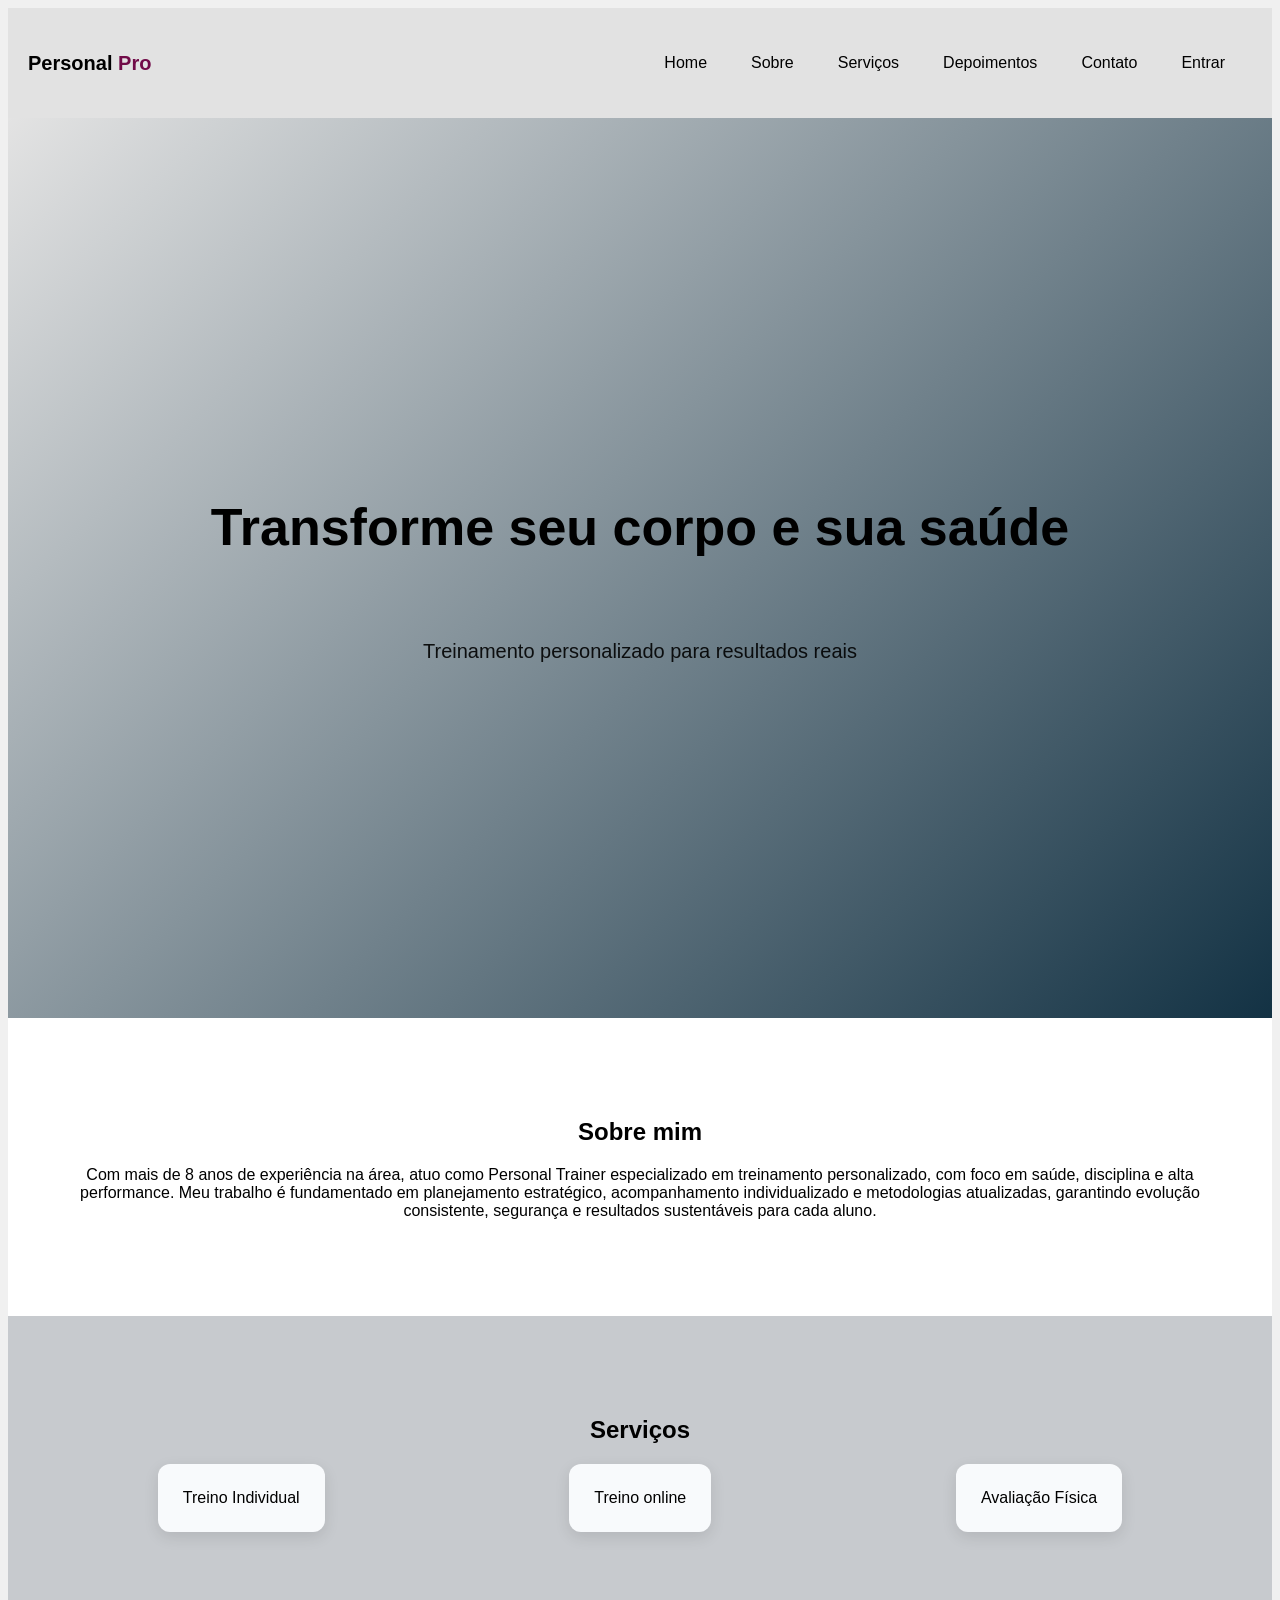
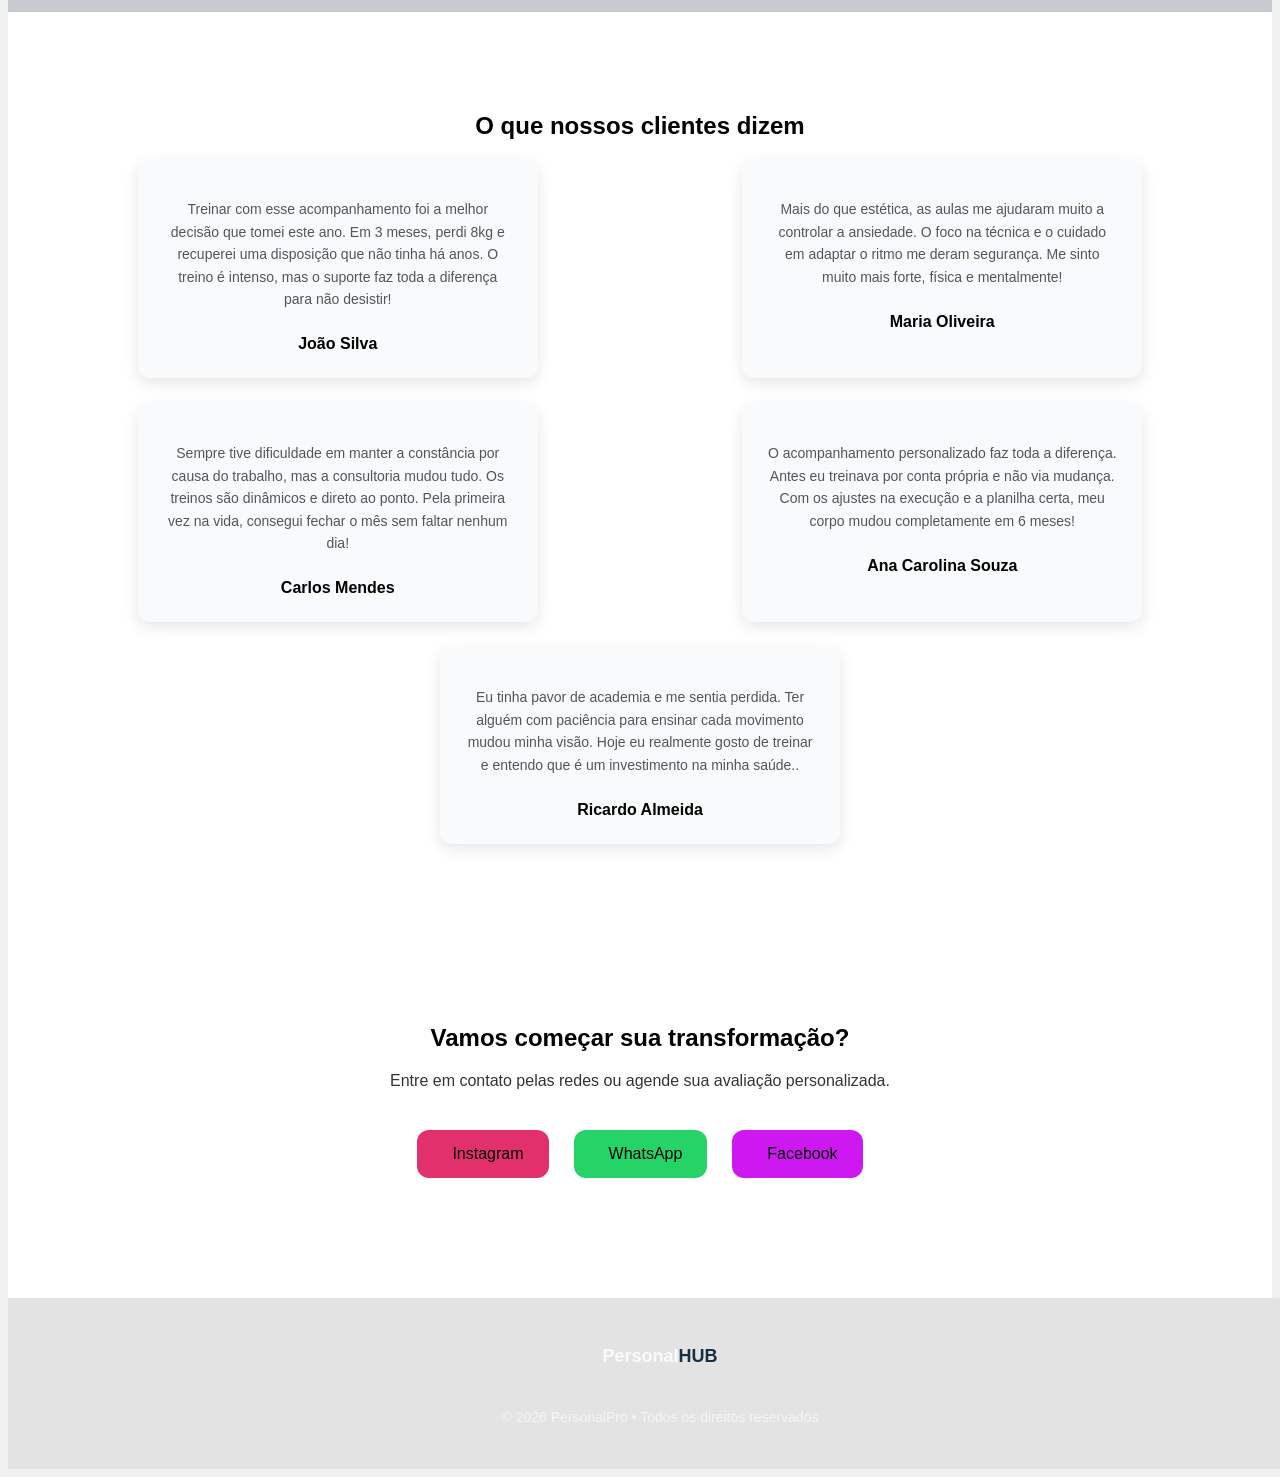
==== personal/index.html @ 440bc4f6 "criação do Arquivo index.html" ====
<!DOCTYPE html>
<html lang="pt-br">

<!-- não aparece na página, somente para título e conectar arquivos -->

<head>
    <meta charset="UTF-8">
    <meta name="viewport" content="width=device-width, initial-scale=1.0">
    <title>PersonalPro | Inicio</title>
    <!-- ligação com o arquivo css -->
    <link rel="stylesheet" href="css/style.css">
    <style>
        nav p {
            font-size: 20px;    
            color: #000000;
        }

        p span {
            color: #ffae00;
            font-weight: 900;
        }
    </style>
</head>
<!-- Parte que vai aparecer na página -->

<body style="background-color: #f0f0f0;">
    <main class="pg-container">
        <nav class="menu" id="menu">
            <!-- Divisão -->
            <div class="logo">
                <p>Personal <span>Pro</span></p>
            </div>
            <ul>
                <li><a href="#">Home</a></li>
                <li><a href="#sobre">Sobre</a></li>
                <li><a href="#servico">Serviços</a></li>
                <li><a href="#depoimento">Depoimentos</a></li>
                <li><a href="#contato">Contato</a></li>
                <li><a href="#">Entrar</a></li>
            </ul>
        </nav>
        <div class="conteudo">
            <section class="page-title page-title-full">
                <h1>Transforme seu corpo e sua saúde</h1>
                <p>Treinamento personalizado para resultados reais</p>
            </section>
            <section id="sobre" class="sessao">
                <h2>Sobre mim</h2>
                <p>Com mais de 8 anos de experiência na área, atuo como Personal Trainer especializado em treinamento
                    personalizado, com foco em saúde, disciplina e alta performance. Meu trabalho é fundamentado em
                    planejamento estratégico, acompanhamento individualizado e metodologias atualizadas, garantindo
                    evolução consistente, segurança e resultados sustentáveis para cada aluno.</p>
            </section>
            <section id="servico" class="sessao destaque">
                <h2>Serviços</h2>
                <div class="cartoes">
                    <div class="cartao">Treino Individual</div>
                    <div class="cartao">Treino online</div>
                    <div class="cartao">Avaliação Física</div>
                </div>
            </section>
            <section id="depoimento" class="sessao">
                <h2>O que nossos clientes dizem</h2>
                <div class="cartoes">
                    <div class="cartao cartao-dep">
                        <p>
                            Treinar com esse acompanhamento foi a melhor decisão que tomei este ano. Em 3 meses, perdi
                            8kg e recuperei uma disposição que não tinha há anos. O treino é intenso, mas o suporte faz
                            toda a diferença para não desistir!
                        </p>
                        <div>
                            <strong>João Silva</strong>
                        </div>
                    </div>

                    <div class="cartao cartao-dep">
                        <p>
                            Mais do que estética, as aulas me ajudaram muito a controlar a ansiedade. O foco na técnica
                            e o cuidado em adaptar o ritmo me deram segurança. Me sinto muito mais forte, física e
                            mentalmente!
                        </p>
                        <div>
                            <strong>Maria Oliveira</strong>
                        </div>
                    </div>

                    <div class="cartao cartao-dep">
                        <p>
                            Sempre tive dificuldade em manter a constância por causa do trabalho, mas a consultoria
                            mudou tudo. Os treinos são dinâmicos e direto ao ponto. Pela primeira vez na vida, consegui
                            fechar o mês sem faltar nenhum dia!
                        </p>
                        <div>
                            <strong>Carlos Mendes</strong>
                        </div>
                    </div>
                    <div class="cartao cartao-dep">
                        <p>
                            O acompanhamento personalizado faz toda a diferença. Antes eu treinava por conta própria e
                            não via mudança. Com os ajustes na execução e a planilha certa, meu corpo mudou
                            completamente em 6 meses!
                        </p>
                        <div>
                            <strong>Ana Carolina Souza</strong>
                        </div>
                    </div>

                    <div class="cartao cartao-dep">
                        <p>
                            Eu tinha pavor de academia e me sentia perdida. Ter alguém com paciência para ensinar cada
                            movimento mudou minha visão. Hoje eu realmente gosto de treinar e entendo que é um
                            investimento na minha saúde..
                        </p>
                        <div>
                            <strong>Ricardo Almeida</strong>
                        </div>
                    </div>

            </section>
            <section id="contato" class="sessao">
                <h2>Vamos começar sua transformação?</h2>

                <p class="subtitulo">
                    Entre em contato pelas redes ou agende sua avaliação personalizada.
                </p>

                <div class="redes">
                    <a href="#" class="rede instagram">
                        <i class="bi bi-instagram"></i>
                        Instagram
                    </a>

                    <a href="#" class="rede whatsapp">
                        <i class="bi bi-whatsapp"></i>
                        WhatsApp
                    </a>

                    <a href="#" class="rede facebook">
                        <i class="bi bi-facebook"></i>
                        Facebook
                    </a>
                </div>
            </section>
        </div> 
    </main>
    <footer class="footer">
        <p class="footer-logo">Personal<span>HUB</span></p>

        <p class="footer-texto">
            &copy 2026 PersonalPro • Todos os direitos reservados
        </p>
    </footer>

</body>

</html>
---- personal/css/style.css ----
:root {
    /* cores de fundos */
    --bg-cor-escura: #0000000e;
    --bg-cor-clara: #f0f0f0;

    /* detalhes */
    --cor-destaque: #133244;
    --cor-destaque-2: #b846ba;

    /* cor do texto */
    --texto-cor-escura: #000000;
    --texto-cor-clara: #ffffff;
    --cor--clara: #f8fafc;
    --cor--cinza--claro: #c7cace;

    /* tipografia */
    --fonte--padrao: Arial, Helvetica, sans-serif;
    --fonte--menu-size: 16px;

    /* espaçamentos */
    --padding-padrao: 40px;
    --padding--sessao: 80px;
    --gap-padrao: 25px;
    --padding-cartao: 25px;

    /* bordas */
    --borda-arredondada: 12px;
}

.menu {
    position: sticky;
    top: 0;
    background-color: var(--bg-cor-escura);
    color: rgb(163, 164, 165);
    display: flex;
    justify-content: space-between;
    padding: 10px 20px;
    align-items: center;
}

html {
    scroll-behavior: smooth;
}

body {
    font-family: 'Segoe UI', Tahoma, Geneva, Verdana, sans-serif;
}

.logo {
    font-size: 22px;
    font-weight: bold;
}

.logo span {
    color: #710b48;
}

.menu ul {
    display: flex;
    list-style: none;
    padding: 10px 15px;
    gap: 20px;
}

.conteudo {
    align-items: center;
    text-align: center;
}

.menu li a {
    text-decoration: none;
    color: var(--texto-cor-escura);
    display: block;
    padding: 10px 12px;
    z-index: 1000;

}

.menu li a:hover {
    color: var(--cor-destaque);
    font-weight: bold;
    border-bottom: 1px solid var(--cor-destaque);
}

/* sections */
.page-title {
    background: linear-gradient(135deg, var(--bg-cor-escura), var(--cor-destaque));
    display: flex;
    flex-direction: column;
    justify-content: center;
    align-items: center;
    gap: 20px;
    color: var(--texto-cor-escura);
}

.page-title-full {
    height: 100vh;
}

.page-title h1 {
    font-size: 52px;

}

.page-title p {
    font-size: 20px;
    opacity: 0.9;
}

.sessao {
    padding: var(--padding--sessao) var(--padding-padrao);
    text-align: center;
    background-color: var(--texto-cor-clara);
}

.destaque {
    background-color: var(--cor--cinza--claro);
}

/* botoes */

/* cartoes */
.cartoes {
    display: flex;
    flex-wrap: wrap;
    justify-content: space-around;
    gap: var(--gap-padrao);
}

.cartao {
    background-color: var(--cor--clara);
    padding: var(--padding-cartao);
    box-shadow: 0 5px 15px rgba(0, 0, 0, 0.1);
    border-radius: var(--borda-arredondada);
    transition: transform 0.3s ease, box-shadow 0.3s ease;
}

.cartao:hover {
    transform: translateY(-5px);
    box-shadow: 0 10px 20px rgba(0, 0, 0, 0.12);
}

/* cartao serviço */
.cartao-serv {
    width: 300px;
}

/* cartao depoimento */
.cartao-dep {
    width: 350px;
}

.cartao-dep p {
    font-size: 14px;
    color: #555;
    margin-bottom: 25px;
    line-height: 1.6;
}

.cartao-dep strong {
    font-size: 16px;
    display: block;
    color: var(--texto-cor-escura);
}

/* redes sociais */

.sessao .subtitulo {
    margin-top: 10px;
    margin-bottom: 40px;
    color: var(--texto-cor-escura);
    opacity: 0.8;
}

.redes {
    display: flex;
    justify-content: center;
    gap: var(--gap-padrao);
    flex-wrap: wrap;
    margin-bottom: 40px;
}

.rede {
    display: inline-flex;
    align-items: center;
    gap: 10px;
    padding: 15px 25px;
    border-radius: var(--borda-arredondada);
    background-color: var(--bg-cor-escura);
    color: var(--texto-cor-escura);
    text-decoration: none;
    transition: all 0.3s ease;
}

.rede i {
    font-size: 18px;
}

.rede:hover {
    transform: translateY(-3px);
}

.rede.instagram {
    background-color: #e1306c;
}

.rede.instagram:hover {
    background-color: #c72c60;
}

.rede.whatsapp {
    background-color: #25d366;
}

.rede.whatsapp:hover {
    background-color: #1ebe5d;
}

.rede.facebook {
    background-color: #ce18f2;
}

.rede.facebook:hover {
    background-color: #d116b8;
}

/* rodape */
.footer {
    width: 100%;
    background-color: var(--bg-cor-escura);
    color: var(--cor--clara);
    text-align: center;
    margin: 0;
    padding: 30px 20px;
    display: flex;
    flex-direction: column;
    gap: 10px;

}

.footer-logo {
    font-size: 18px;
    font-weight: bold;

}

.footer-logo span {
    color: var(--cor-destaque);
}

.footer-texto {
    font-size: 14px;
    opacity: 0.8;
}
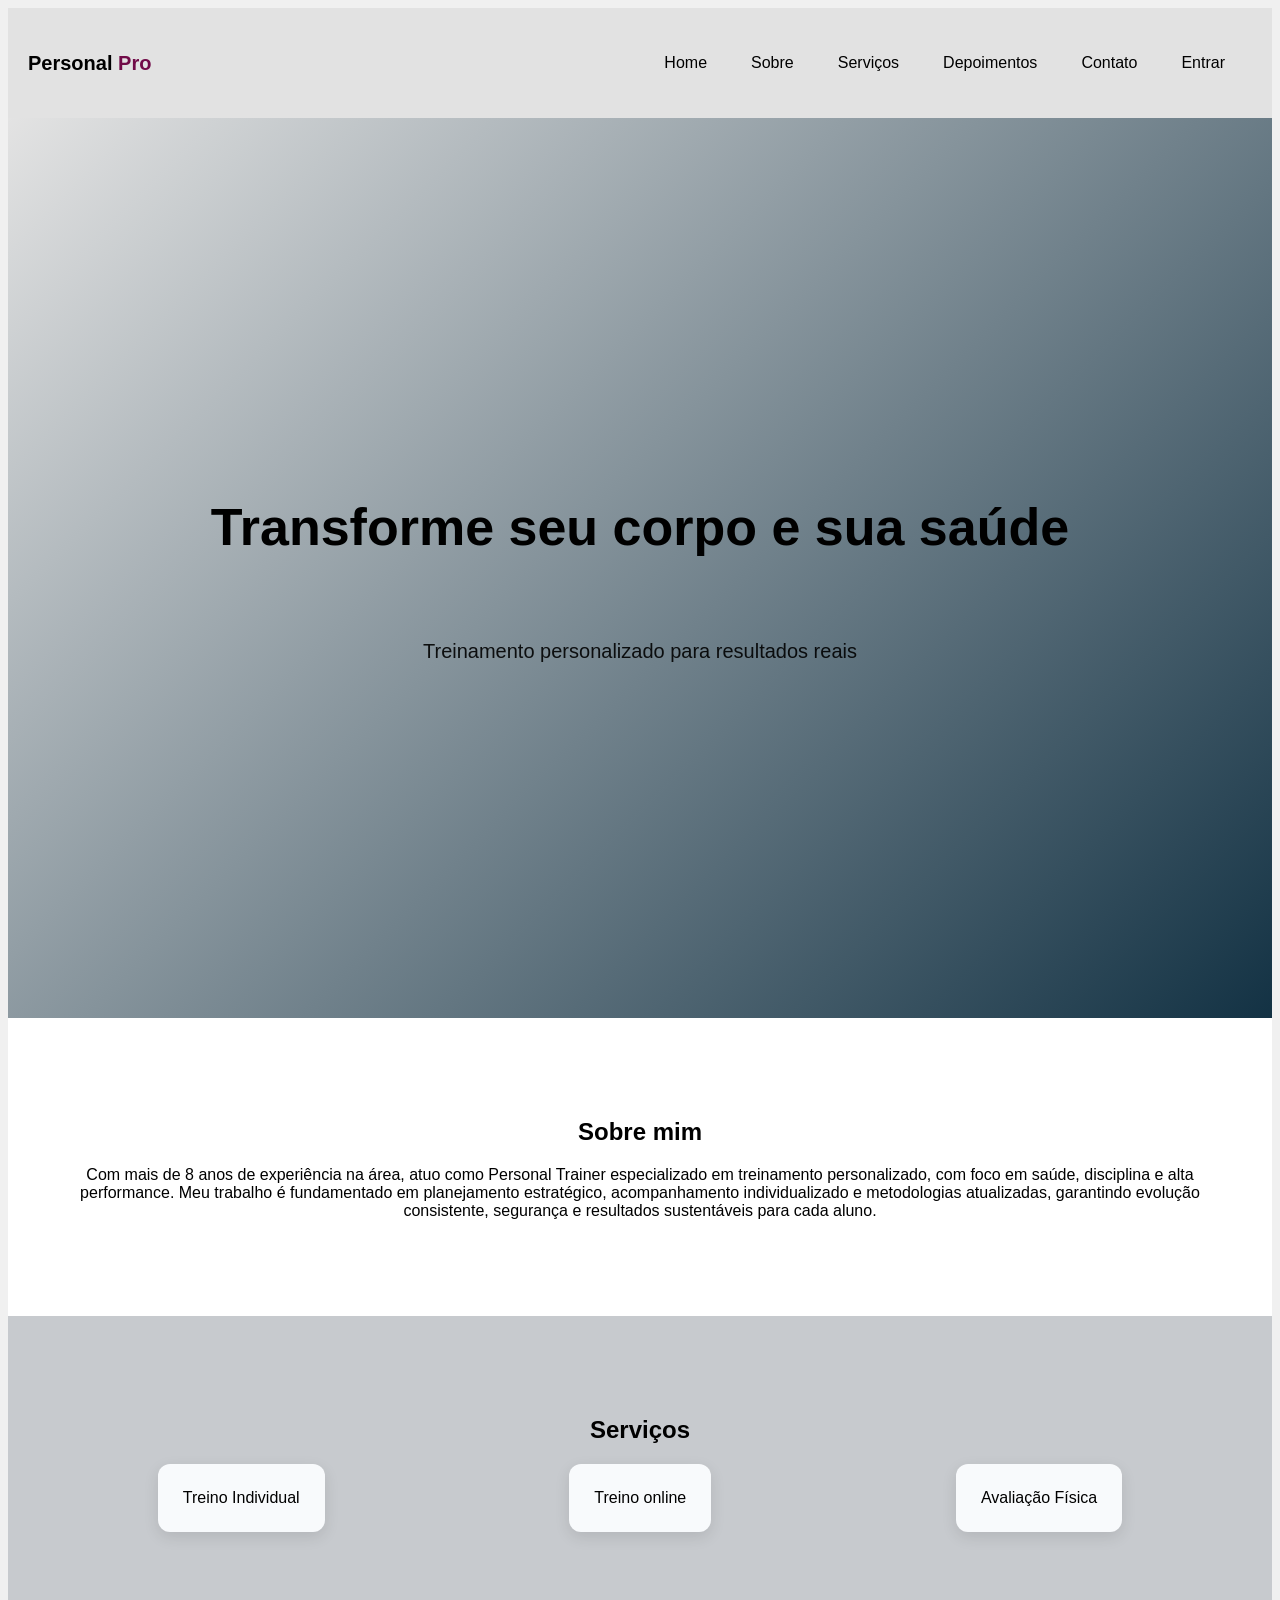
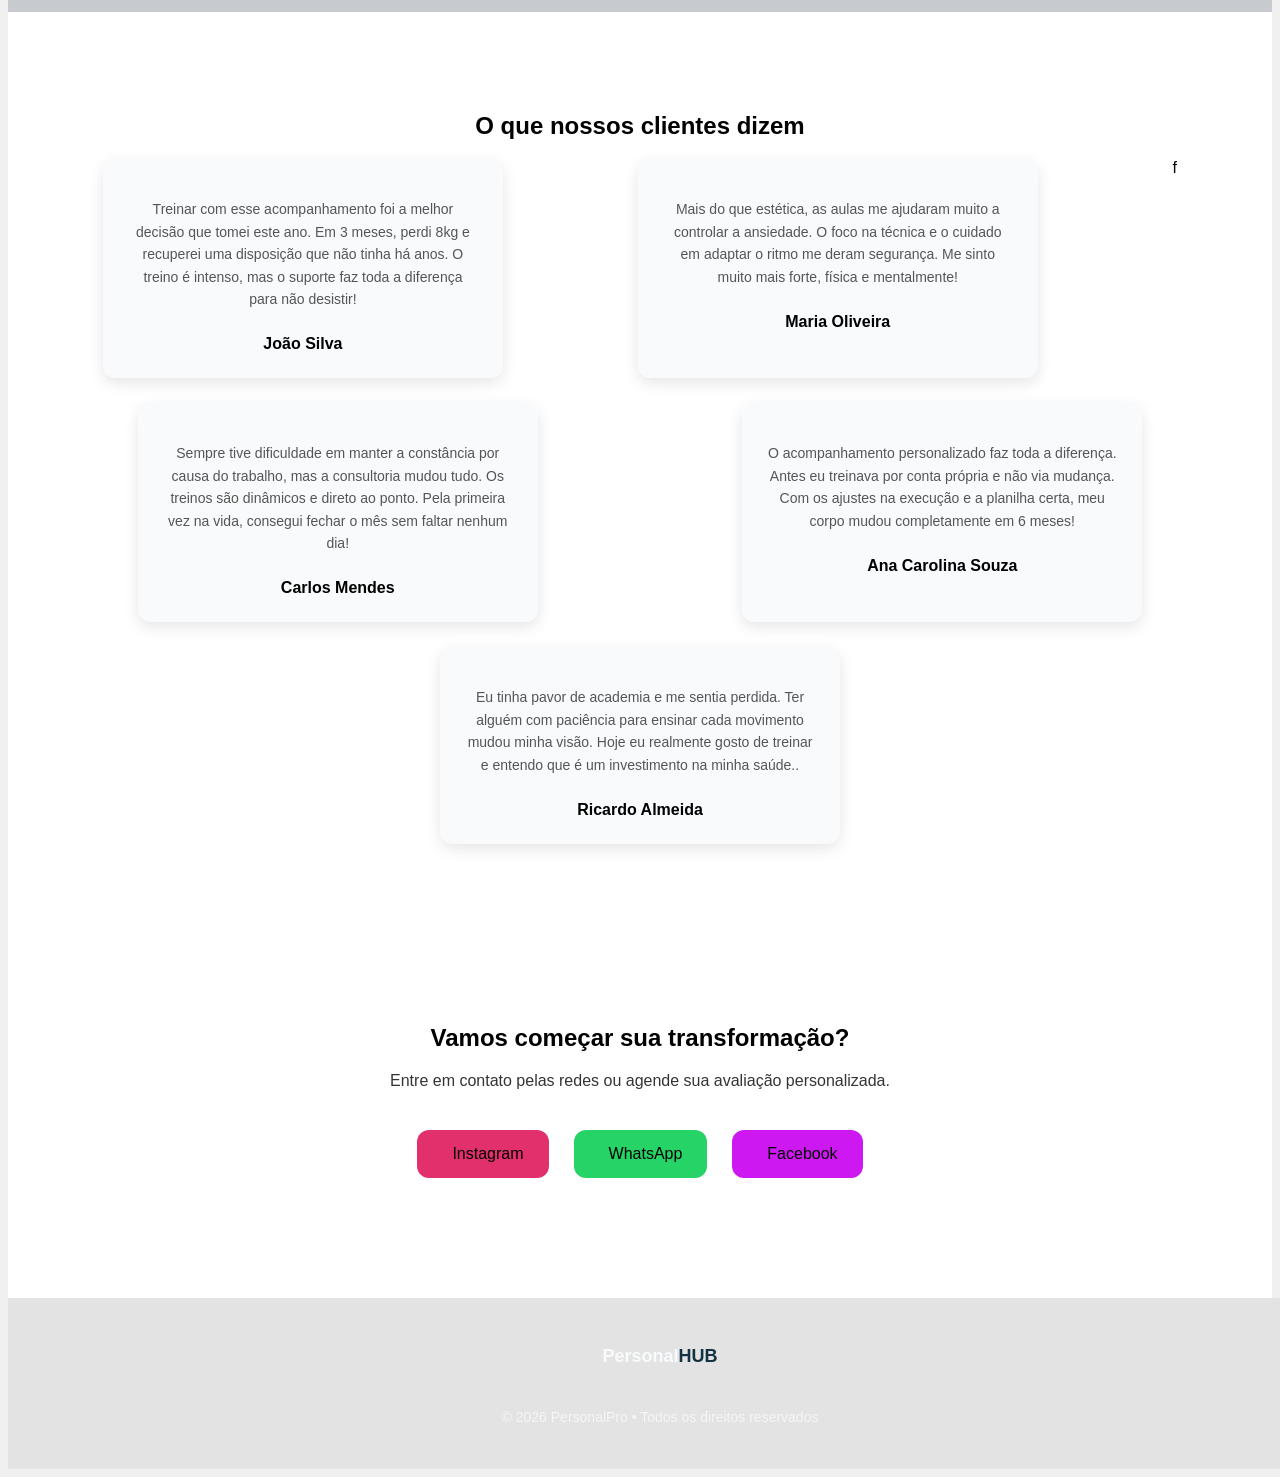
==== commit b66929b7: "criação de  arquivo e sabado letivo" ====
--- a/personal/index.html
+++ b/personal/index.html
@@ -11,7 +11,7 @@
     <link rel="stylesheet" href="css/style.css">
     <style>
         nav p {
-            font-size: 20px;    
+            font-size: 20px;
             color: #000000;
         }
 
@@ -82,8 +82,7 @@
                         <div>
                             <strong>Maria Oliveira</strong>
                         </div>
-                    </div>
-
+                    </div>f
                     <div class="cartao cartao-dep">
                         <p>
                             Sempre tive dificuldade em manter a constância por causa do trabalho, mas a consultoria
@@ -141,7 +140,7 @@
                     </a>
                 </div>
             </section>
-        </div> 
+        </div>
     </main>
     <footer class="footer">
         <p class="footer-logo">Personal<span>HUB</span></p>
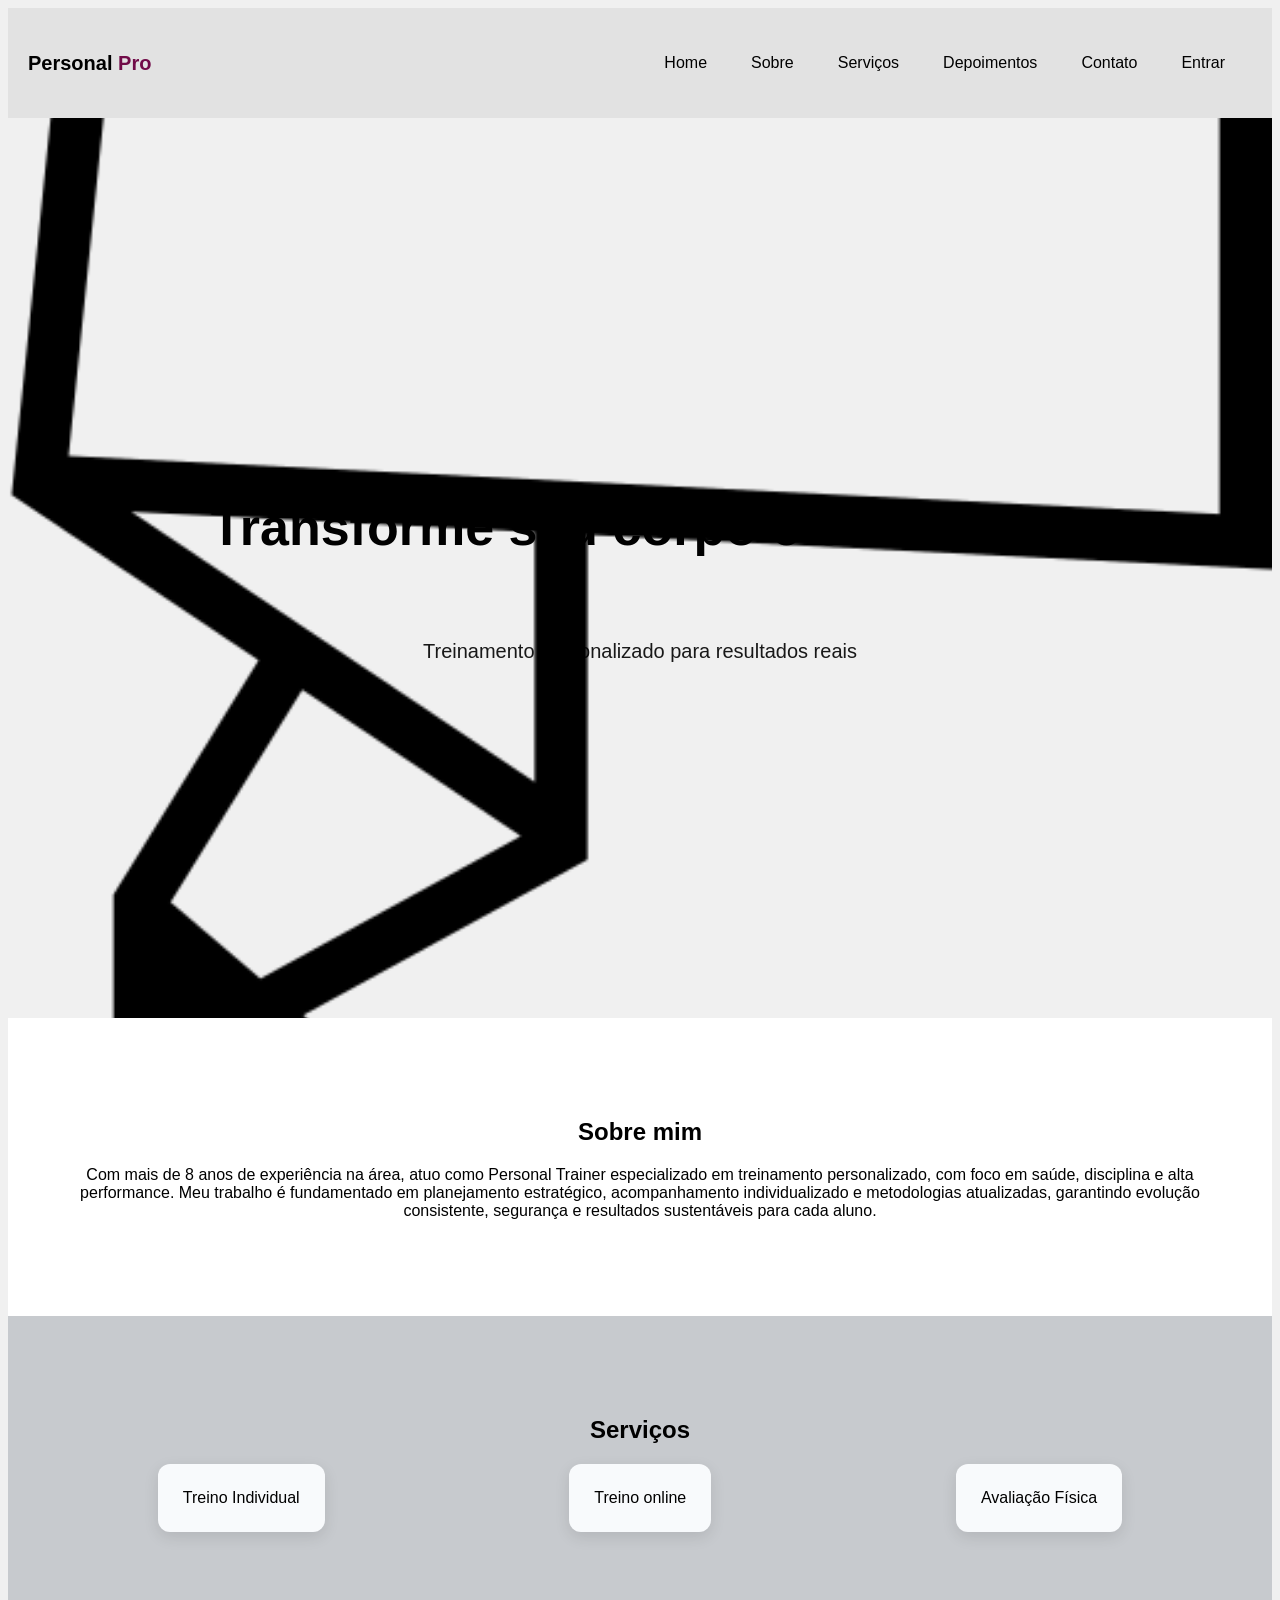
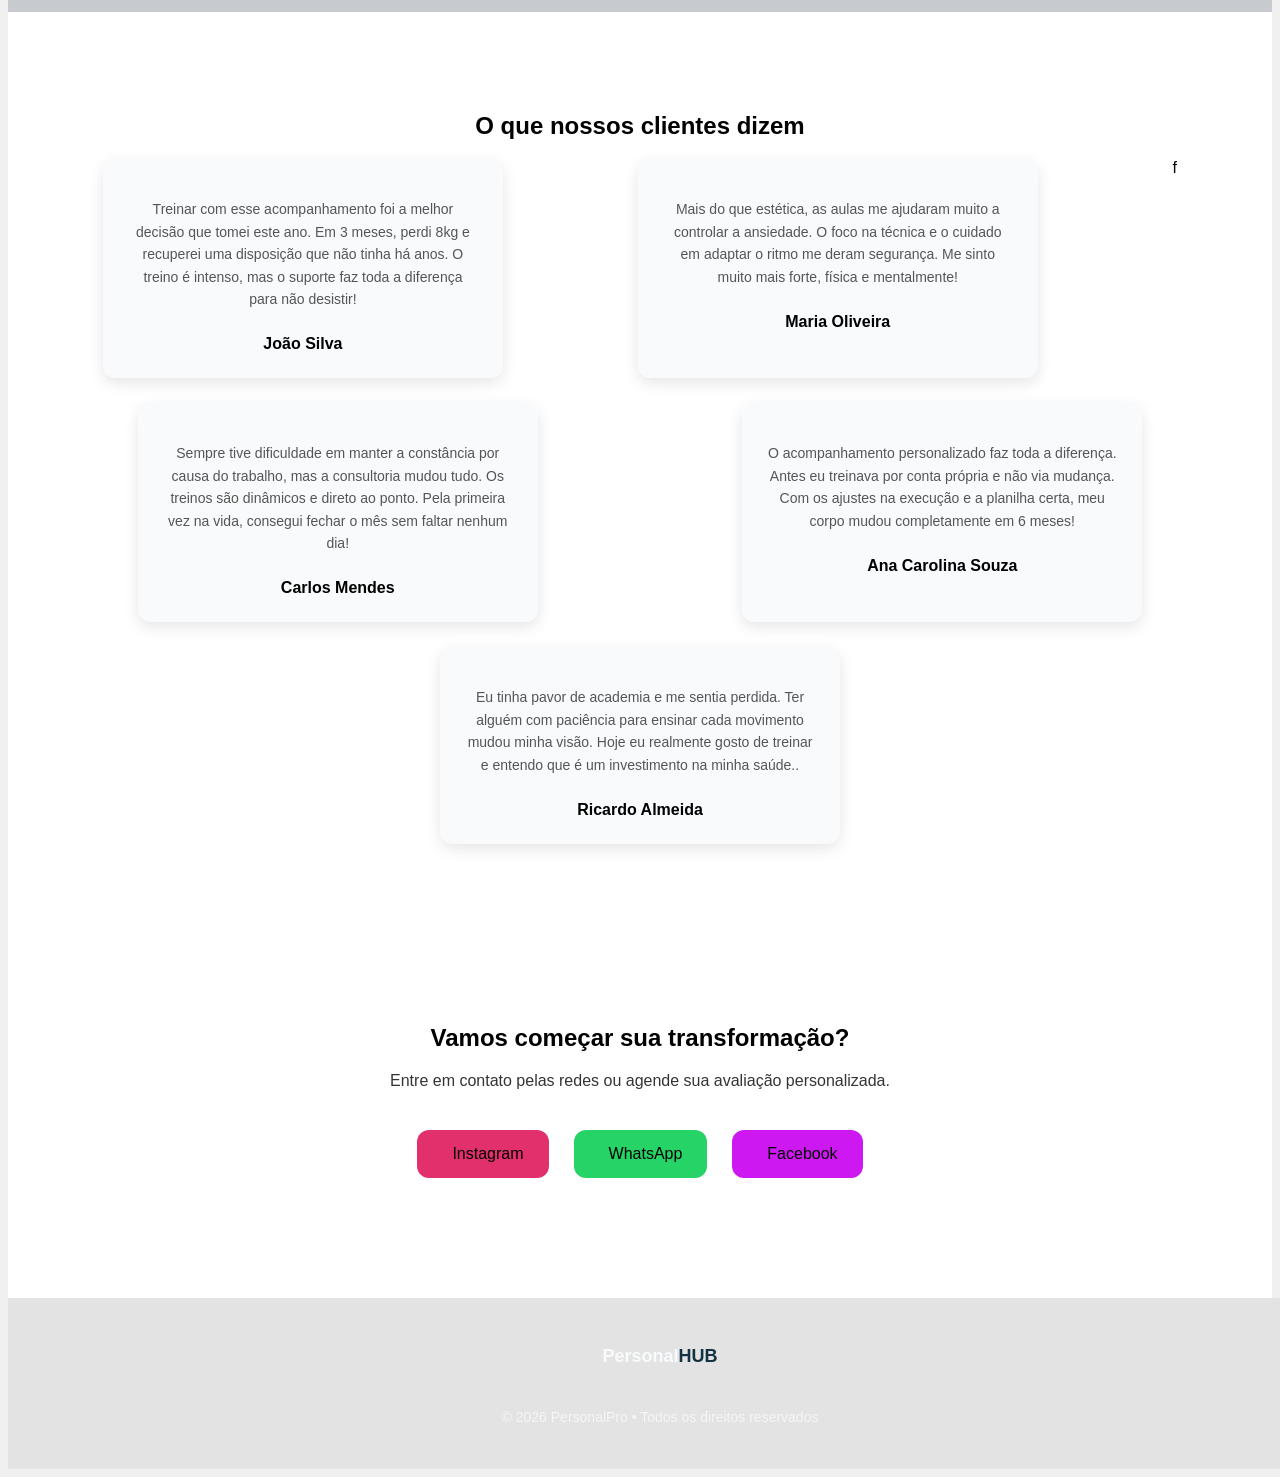
==== commit 7cd2977a: "coisona loka" ====
--- a/personal/index.html
+++ b/personal/index.html
@@ -6,6 +6,7 @@
 <head>
     <meta charset="UTF-8">
     <meta name="viewport" content="width=device-width, initial-scale=1.0">
+    <link rel="shortcut icon" href="/public/jc2.png" type="image/x-icon">
     <title>PersonalPro | Inicio</title>
     <!-- ligação com o arquivo css -->
     <link rel="stylesheet" href="css/style.css">
@@ -27,6 +28,8 @@
     <main class="pg-container">
         <nav class="menu" id="menu">
             <!-- Divisão -->
+
+                
             <div class="logo">
                 <p>Personal <span>Pro</span></p>
             </div>
--- a/personal/css/style.css
+++ b/personal/css/style.css
@@ -95,6 +95,10 @@
 
 .page-title-full {
     height: 100vh;
+    background-image: url(/public/jc1.png);
+    background-repeat: no-repeat;
+    background-size: cover;
+    background-position: center;    
 }
 
 .page-title h1 {
